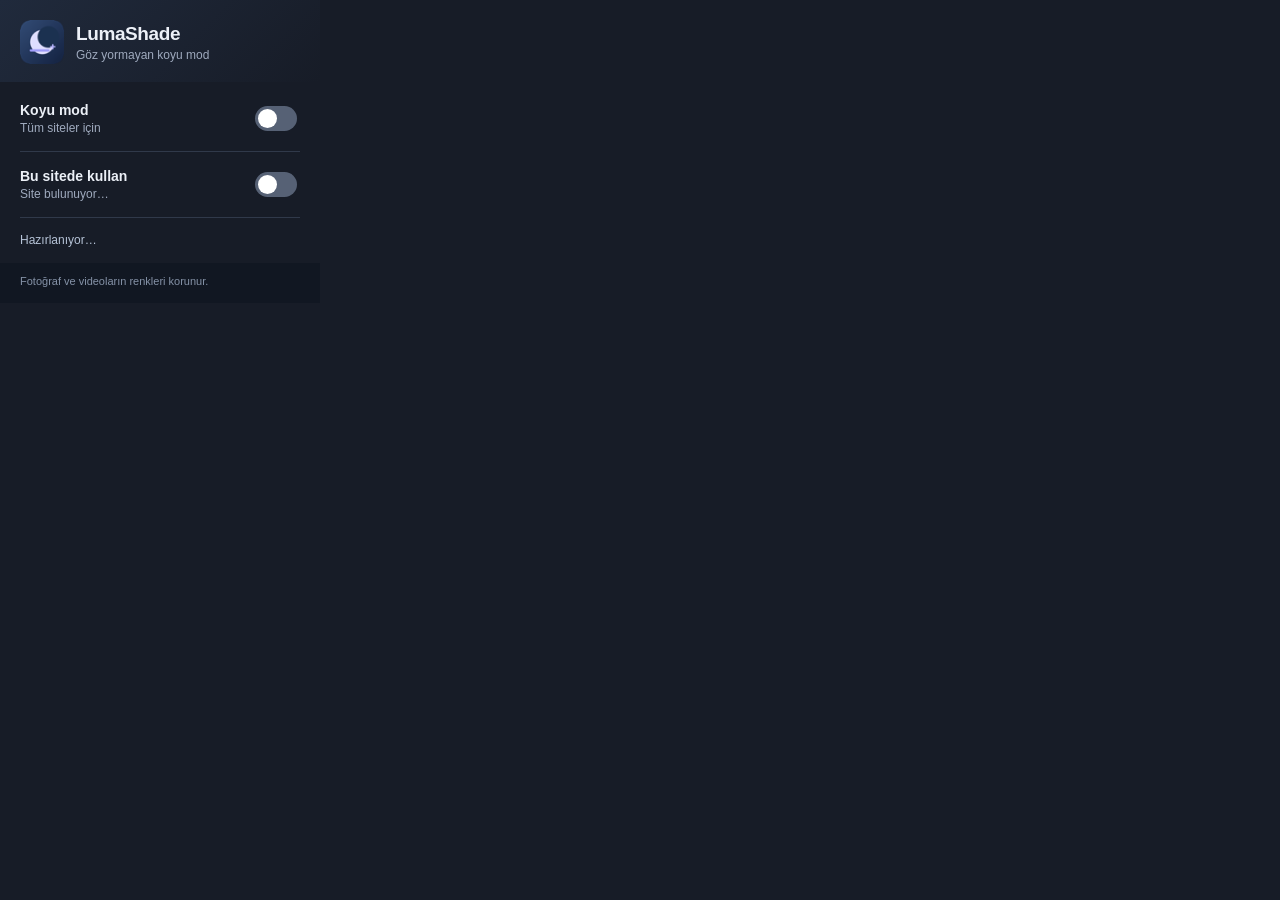
==== Extension/popup.html @ 7ca7708e "feat: add readable dark mode extension" ====
<!doctype html>
<html lang="tr">
<head>
  <meta charset="utf-8">
  <meta name="viewport" content="width=device-width, initial-scale=1">
  <link rel="stylesheet" href="popup.css">
  <script src="popup.js" defer></script>
</head>
<body>
  <header>
    <img src="icons/icon-48.png" width="44" height="44" alt="">
    <div><strong>LumaShade</strong><small>Göz yormayan koyu mod</small></div>
  </header>
  <main>
    <label class="row"><span><b>Koyu mod</b><small>Tüm siteler için</small></span><input id="enabled" type="checkbox" role="switch"></label>
    <label class="row"><span><b>Bu sitede kullan</b><small id="hostname">Site bulunuyor…</small></span><input id="site" type="checkbox" role="switch"></label>
    <p id="status" aria-live="polite">Hazırlanıyor…</p>
  </main>
  <footer>Fotoğraf ve videoların renkleri korunur.</footer>
</body>
</html>
---- Extension/popup.css ----
:root{color-scheme:dark;font:14px -apple-system,BlinkMacSystemFont,"Segoe UI",sans-serif}*{box-sizing:border-box}body{width:320px;margin:0;color:#ecf0f7;background:#171c27}header{display:flex;gap:12px;align-items:center;padding:20px 20px 18px;background:linear-gradient(135deg,#202a3c,#171c27)}header strong{display:block;font-size:19px;letter-spacing:-.4px}small{display:block;color:#9faabe;font-size:12px;margin-top:3px}main{padding:4px 20px 14px}.row{display:flex;align-items:center;justify-content:space-between;gap:20px;padding:16px 0;border-bottom:1px solid #30394a;cursor:pointer}.row b{font-size:14px;font-weight:600}.row input{appearance:none;width:42px;height:25px;border-radius:99px;background:#566175;position:relative;cursor:pointer;flex:none;transition:background .2s}.row input:checked{background:#8b83f6}.row input::after{content:"";position:absolute;top:3px;left:3px;width:19px;height:19px;border-radius:50%;background:white;transition:transform .2s}.row input:checked::after{transform:translateX(17px)}.row input:focus-visible{outline:2px solid white;outline-offset:3px}.row input:disabled{opacity:.45;cursor:not-allowed}#status{margin:14px 0 0;color:#b6c3d7;font-size:12px;line-height:1.4}footer{padding:12px 20px 16px;background:#111722;color:#8592a7;font-size:11px}
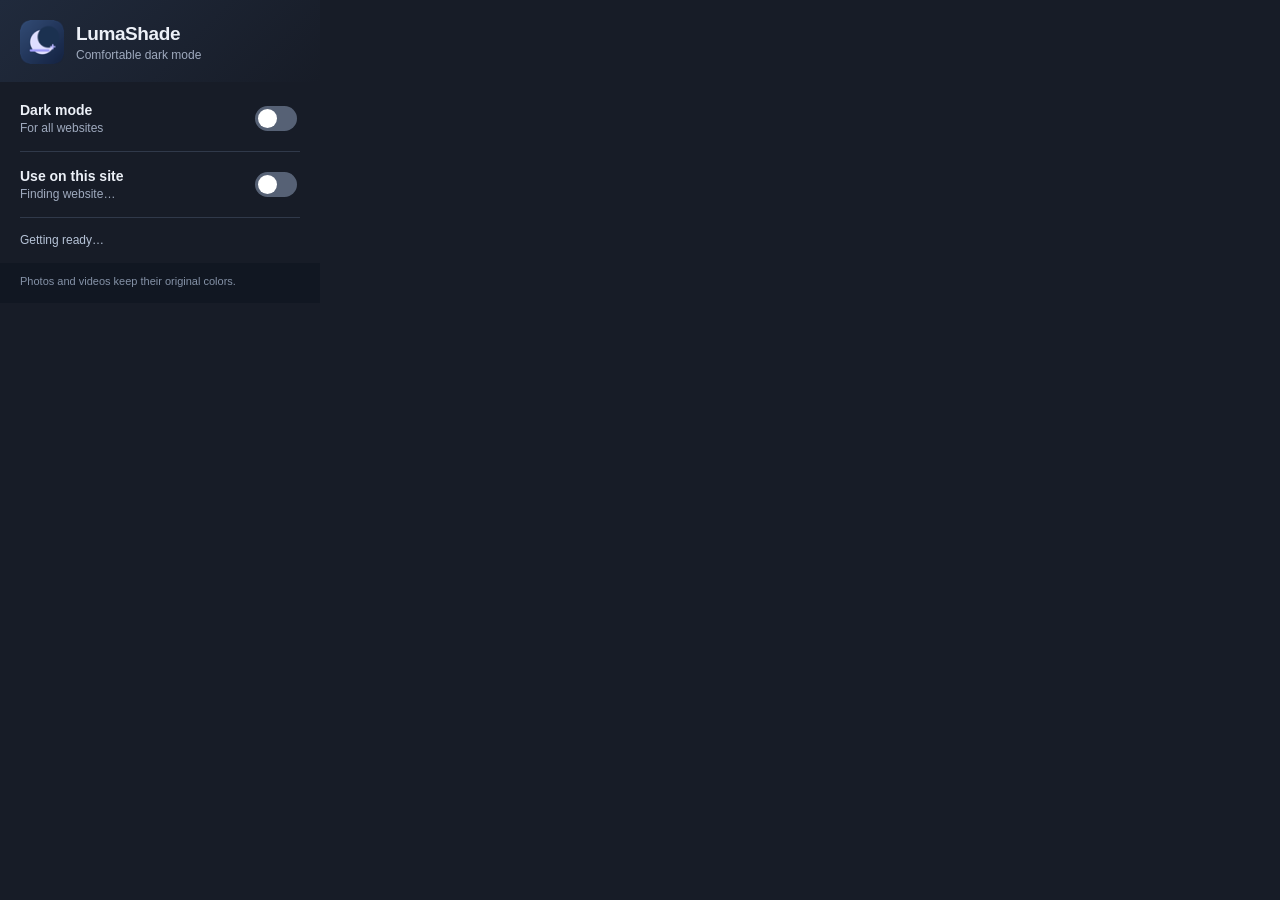
==== commit 4bdf63c8: "feat: make interface and sample content English" ====
--- a/Extension/popup.html
+++ b/Extension/popup.html
@@ -1,5 +1,5 @@
 <!doctype html>
-<html lang="tr">
+<html lang="en">
 <head>
   <meta charset="utf-8">
   <meta name="viewport" content="width=device-width, initial-scale=1">
@@ -9,13 +9,13 @@
 <body>
   <header>
     <img src="icons/icon-48.png" width="44" height="44" alt="">
-    <div><strong>LumaShade</strong><small>Göz yormayan koyu mod</small></div>
+    <div><strong>LumaShade</strong><small>Comfortable dark mode</small></div>
   </header>
   <main>
-    <label class="row"><span><b>Koyu mod</b><small>Tüm siteler için</small></span><input id="enabled" type="checkbox" role="switch"></label>
-    <label class="row"><span><b>Bu sitede kullan</b><small id="hostname">Site bulunuyor…</small></span><input id="site" type="checkbox" role="switch"></label>
-    <p id="status" aria-live="polite">Hazırlanıyor…</p>
+    <label class="row"><span><b>Dark mode</b><small>For all websites</small></span><input id="enabled" type="checkbox" role="switch"></label>
+    <label class="row"><span><b>Use on this site</b><small id="hostname">Finding website…</small></span><input id="site" type="checkbox" role="switch"></label>
+    <p id="status" aria-live="polite">Getting ready…</p>
   </main>
-  <footer>Fotoğraf ve videoların renkleri korunur.</footer>
+  <footer>Photos and videos keep their original colors.</footer>
 </body>
 </html>
